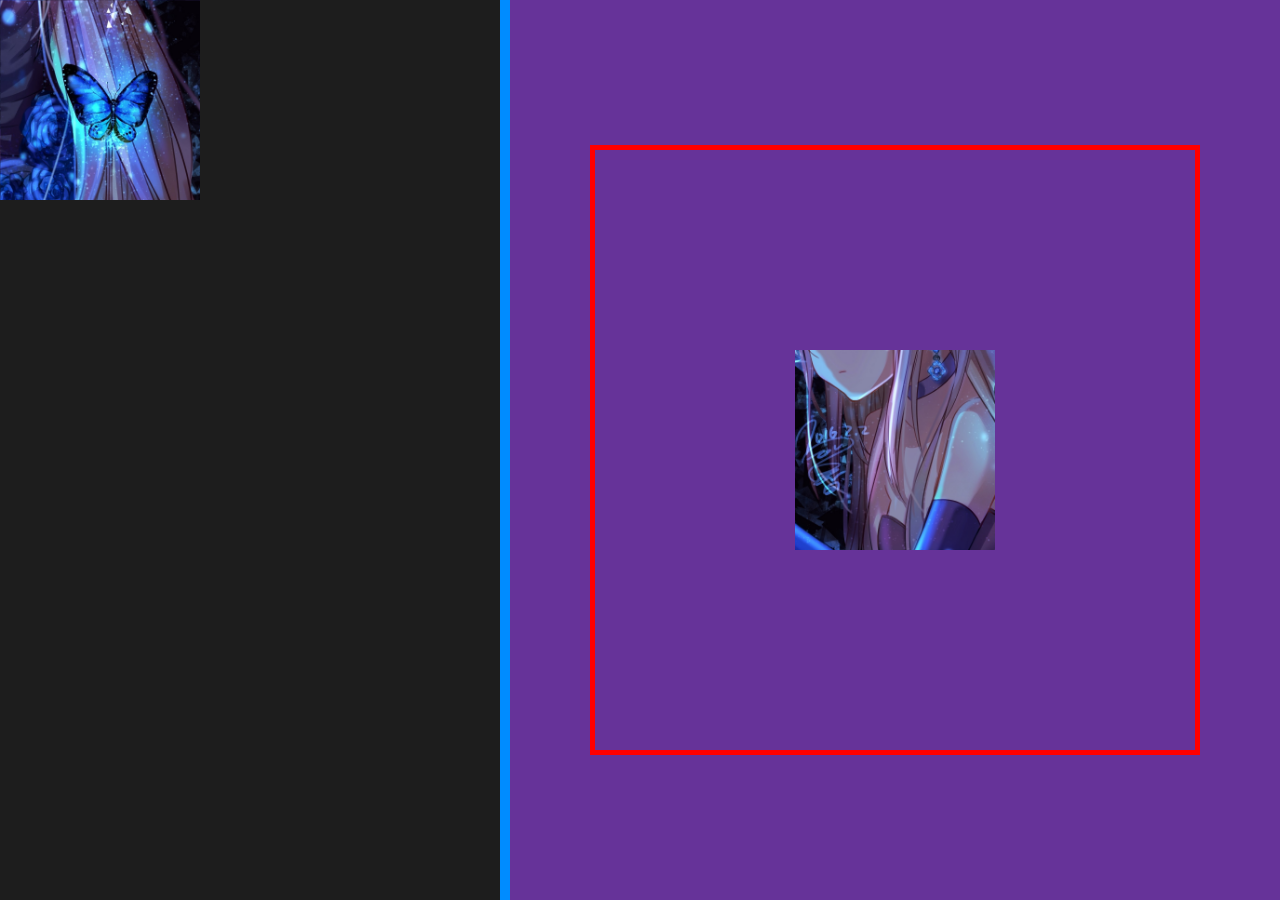
==== armar.html @ 870508f5 "Base de armar" ====
<!DOCTYPE html>
<html lang="en">
<head>
  <meta charset="UTF-8">
  <meta name="viewport" content="width=device-width, initial-scale=1.0">
  <meta http-equiv="X-UA-Compatible" content="ie=edge">
  <link rel="stylesheet" href="css/reset.css">
  <link rel="stylesheet" href="css/armar.css">
  <script src="dom-drag.js"></script>
  <title>Document</title>
</head>
<body>
  <main>
    <aside>
        <img src="imagenes/1.png" class="partes"  style="position: absolute;">
        <img src="imagenes/2.png" class="partes"  style="position: absolute;">
        <img src="imagenes/3.png" class="partes"  style="position: absolute;">
        <img src="imagenes/4.png" class="partes"  style="position: absolute;">
        <img src="imagenes/6.png" class="partes"  style="position: absolute;">
        <img src="imagenes/7.png" class="partes"  style="position: absolute;">
        <img src="imagenes/8.png" class="partes"  style="position: absolute;">
        <img src="imagenes/9.png" class="partes"  style="position: absolute;">
    </aside>
    <div class="area">
        <div class="marco">
          <img src="imagenes/5.png" class="partes">
        </div>
    </div>
  </main>
  <script>
    var partes = document.getElementsByClassName('partes');

    for (let i = 0; i < partes.length; i++) {
      
        Drag.init(partes[i])

    }
  </script>
</body>
</html>
---- css/armar.css ----
main{
  display: grid;
  grid-template: 100vh / .5fr 1fr;
}

aside{
  background: rgb(29, 29, 29);
  border-right: 10px solid rgb(0, 140, 255);
  min-width: 500px;
}
.area{
  display: flex;
  justify-content: center;
  align-items: center;  
  width: 100%;
  height: 100%;
  background: rebeccapurple;

}
.marco{
  display: flex;
  justify-content: center;
  align-items: center;
  width: 600px;
  height: 600px;
  border: red solid 5px;
  position: relative;

}
.partes{
  width: 200px;
}
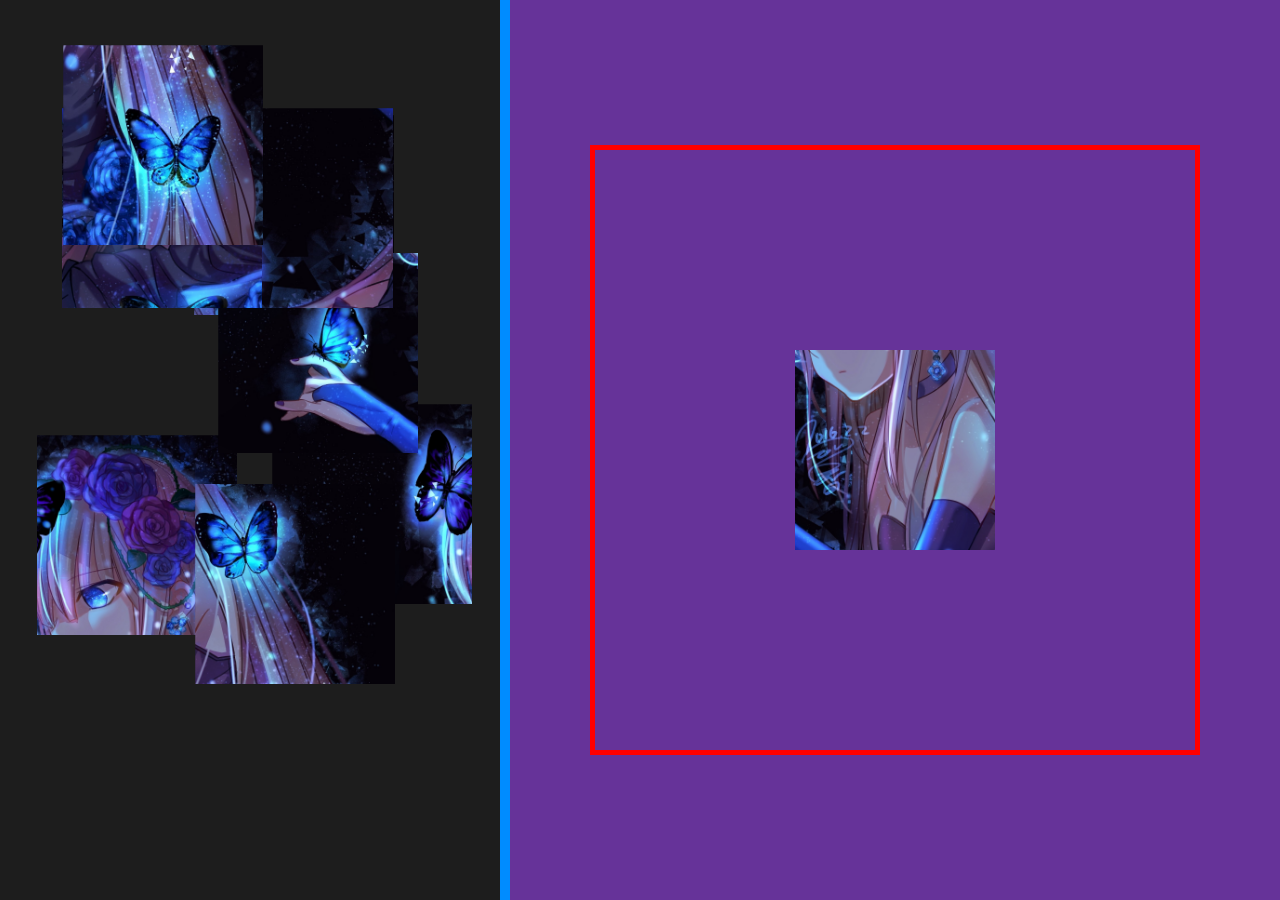
==== commit 332c5f3e: "aparicion aleatorea" ====
--- a/armar.html
+++ b/armar.html
@@ -30,10 +30,23 @@
   <script>
     var partes = document.getElementsByClassName('partes');
 
+    var x
+    var y
+
+    function Random() {
+      x = Math.floor(Math.random() * (300  -  1 + 1)) + 1;
+
+      y = Math.floor(Math.random() * (600  -  1 + 1)) + 1;
+      
+    }
+    
+
     for (let i = 0; i < partes.length; i++) {
+        Drag.init(partes[i],null,0,null,0,700)
+        Random()
+         partes[i].style.left = `${x}px`
+         partes[i].style.top = `${y}px`
       
-        Drag.init(partes[i])
-
     }
   </script>
 </body>
--- a/css/armar.css
+++ b/css/armar.css
@@ -24,9 +24,10 @@
   width: 600px;
   height: 600px;
   border: red solid 5px;
-  position: relative;
+
 
 }
 .partes{
   width: 200px;
+
 }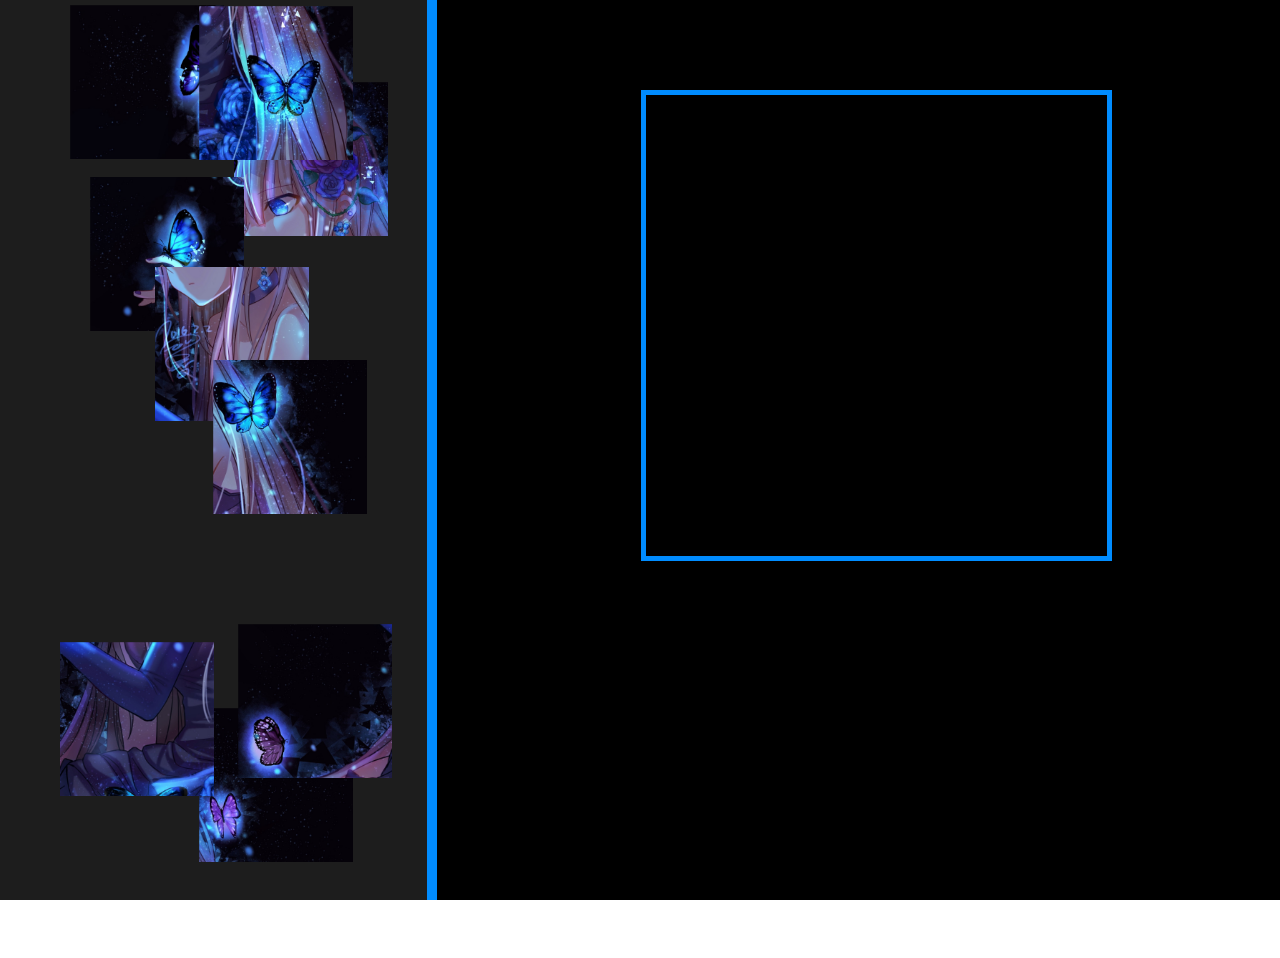
==== commit 8e2aa418: "v2.0" ====
--- a/armar.html
+++ b/armar.html
@@ -9,45 +9,220 @@
   <script src="dom-drag.js"></script>
   <title>Document</title>
 </head>
-<body>
+<body onresize="AparecerPartes()">
+
   <main>
-    <aside>
-        <img src="imagenes/1.png" class="partes"  style="position: absolute;">
-        <img src="imagenes/2.png" class="partes"  style="position: absolute;">
-        <img src="imagenes/3.png" class="partes"  style="position: absolute;">
-        <img src="imagenes/4.png" class="partes"  style="position: absolute;">
-        <img src="imagenes/6.png" class="partes"  style="position: absolute;">
-        <img src="imagenes/7.png" class="partes"  style="position: absolute;">
-        <img src="imagenes/8.png" class="partes"  style="position: absolute;">
-        <img src="imagenes/9.png" class="partes"  style="position: absolute;">
+
+    <aside id="aside">
+        <img src="imagenes/1.png" class="partes" draggable="true" onmouseover="Color(0)" onmouseout="Normalize(0)" onmouseup="Ajustar(0)" style="position: absolute;">
+        <img src="imagenes/2.png" class="partes" draggable="true" onmouseover="Color(1)" onmouseout="Normalize(1)" onmouseup="Ajustar(1)" style="position: absolute;">
+        <img src="imagenes/3.png" class="partes" draggable="true" onmouseover="Color(2)" onmouseout="Normalize(2)" onmouseup="Ajustar(2)" style="position: absolute;">
+        <img src="imagenes/4.png" class="partes" draggable="true" onmouseover="Color(3)" onmouseout="Normalize(3)" onmouseup="Ajustar(3)" style="position: absolute;">
+        <img src="imagenes/5.png" class="partes" draggable="true" onmouseover="Color(4)" onmouseout="Normalize(4)" onmouseup="Ajustar(4)" style="position: absolute;">
+        <img src="imagenes/6.png" class="partes" draggable="true" onmouseover="Color(5)" onmouseout="Normalize(5)" onmouseup="Ajustar(5)" style="position: absolute;">
+        <img src="imagenes/7.png" class="partes" draggable="true" onmouseover="Color(6)" onmouseout="Normalize(6)" onmouseup="Ajustar(6)" style="position: absolute;">
+        <img src="imagenes/8.png" class="partes" draggable="true" onmouseover="Color(7)" onmouseout="Normalize(7)" onmouseup="Ajustar(7)" style="position: absolute;">
+        <img src="imagenes/9.png" class="partes" draggable="true" onmouseover="Color(8)" onmouseout="Normalize(8)" onmouseup="Ajustar(8)" style="position: absolute;">
     </aside>
-    <div class="area">
-        <div class="marco">
-          <img src="imagenes/5.png" class="partes">
+    <div class="area" id="area">
+        <div class="marco" id="marco">
+          <div class="pointer">
+
+          </div>
+          <div class="pointer">
+
+          </div>
+          <div class="pointer">
+
+          </div>
+          <div class="pointer">
+
+          </div>
+          <div class="pointer">
+              
+          </div>
+          <div class="pointer">
+
+          </div>
+          <div class="pointer">
+
+          </div>
+          <div class="pointer">
+
+          </div>
+          <div class="pointer">
+
+          </div>
+       
         </div>
     </div>
   </main>
   <script>
     var partes = document.getElementsByClassName('partes');
-
+    var pointer = document.getElementsByClassName('pointer')
+    
+    var aside = document.getElementById('aside')
+
+    var marco = document.getElementById('marco')
+
+    var comprobar = new Array();
+    var position = new Array();
+
+    var comprobador = 0;
+    
+    var terminador = 0;
+    
+    
+    
     var x
     var y
-
+    
     function Random() {
-      x = Math.floor(Math.random() * (300  -  1 + 1)) + 1;
-
-      y = Math.floor(Math.random() * (600  -  1 + 1)) + 1;
-      
-    }
-    
-
+      x = Math.floor(Math.random() * (aside.offsetWidth-partes[0].width -  1 + 1)) + 1;
+
+      y = Math.floor(Math.random() * (aside.offsetHeight-partes[0].height   -  1 + 1)) + 1;
+      
+    }
+    function Oscurecer() {
+      for (let i = 0; i < partes.length; i++) {
+        partes[i].style.opacity = `.3`
+        
+      }
+     
+    }
+
+     function MarcoAnimacion() {
+       marco.style.animation = 'colorcito'
+       marco.style.animationPlayState = 'running'
+       marco.style.animationDuration = '1.2s'
+       marco.style.animationIterationCount = 'infinite'
+       marco.style.animationDirection = 'alternate'
+     }
+
+     function Detener() {
+      marco.style.animationName = 'none'
+     }
+
+    function Color(a) {
+      Oscurecer()
+      MarcoAnimacion()
+      partes[a].style.opacity = `1`
+    }
+    
+    function AparecerPartes() {
+      for (let i = 0; i < partes.length; i++) {
+      Random()
+      partes[i].style.left = `${x}px`
+      partes[i].style.top = `${y}px`
+      
+      
+    }
+    }
+    
     for (let i = 0; i < partes.length; i++) {
-        Drag.init(partes[i],null,0,null,0,700)
-        Random()
-         partes[i].style.left = `${x}px`
-         partes[i].style.top = `${y}px`
-      
-    }
-  </script>
+      Drag.init(partes[i],null,0,null,0,aside.offsetHeight)
+      Random()
+      partes[i].style.left = `${x}px`
+      partes[i].style.top = `${y}px`
+      
+      
+    }
+
+  
+    
+    var x1
+    var y1
+     
+     function Ajustar(b) {
+      for (let i = 0; i < partes.length; i++) {
+      position[i] = partes[i].getBoundingClientRect();
+    
+      
+     }
+     for (let i = 0; i < pointer.length; i++) {
+       comprobar[i] = pointer[i].getBoundingClientRect();
+     
+     }
+     
+      x1 = comprobar[b].top
+      y1 = comprobar[b].left
+      
+      yminaprox = y1 - 20
+
+      ymaxaprox = y1 + 20
+
+
+      xminaprox = x1 - 20
+
+      xmaxaprox = x1 + 20
+
+      if (position[b].top > xminaprox &&  position[b].top < xmaxaprox && position[b].left > yminaprox && position[b].left < ymaxaprox) {
+        partes[b].style.top = `${x1}px`
+        partes[b].style.left = `${y1}px`
+        Terminar(b)
+      }
+
+
+     }
+
+     
+   
+
+    
+     
+     function  Normalize(b) {
+       for (let i = 0; i < partes.length; i++) {
+         partes[i].style.opacity = `1`
+       }
+       Detener()
+     }
+
+      var val1 = false; 
+      var val2 = false;
+      var val3 = false;
+      var val4 = false;
+      var val5 = false;
+      var val6 = false;
+      var val7 = false;
+      var val8 = false;
+      var val9 = false;     
+
+     function Terminar(event) {
+        console.log(event);
+        
+        if (event==0) {
+          val1 = true;
+        }
+        if (event==1) {
+          val2 = true;
+        }
+        if (event==2) {
+          val3 = true;
+        }
+        if (event==3) {
+          val4 = true;
+        }
+        if (event==4) {
+          val5 = true;
+        }
+        if (event==5) {
+          val6 = true;
+        }
+        if (event==6) {
+          val7 = true;
+        }
+        if (event==7) {
+          val8 = true;
+        }
+        if (event==8) {
+           val9 = true;
+        }
+
+        if (val1 && val2 && val3 && val4 && val5 && val6 && val7 && val8 && val9) {
+            alert('Ganaste')
+        }
+     }
+    
+    </script>
 </body>
 </html>--- a/css/armar.css
+++ b/css/armar.css
@@ -5,29 +5,41 @@
 
 aside{
   background: rgb(29, 29, 29);
-  border-right: 10px solid rgb(0, 140, 255);
-  min-width: 500px;
 }
 .area{
   display: flex;
-  justify-content: center;
-  align-items: center;  
-  width: 100%;
-  height: 100%;
-  background: rebeccapurple;
-
+  background: rgb(0, 0, 0);
+  border-left: 10px solid rgb(0, 140, 255);
 }
 .marco{
-  display: flex;
-  justify-content: center;
-  align-items: center;
-  width: 600px;
-  height: 600px;
-  border: red solid 5px;
-
+  display: grid;
+  grid-template: repeat(3, 12vw) /repeat(3, 12vw);
+  border:  rgb(0, 140, 255) solid 5px;
+  margin-top: 10vh;
+  margin-left: 16vw;
+  height: 36vw;
+  box-sizing: content-box;
 
 }
 .partes{
-  width: 200px;
+  width: 12vw;
+  transition: opacity 1s;
+  
+}
 
-}+.pointer{
+  width: 12vw;
+  height: 12vw;
+  background: black;
+  
+}
+
+@keyframes colorcito{
+  0%{
+    border: rgb(0, 140, 255) solid 5px;
+  }
+  100%{
+    border: rgb(145, 255, 0) solid 5px;
+  }
+}
+
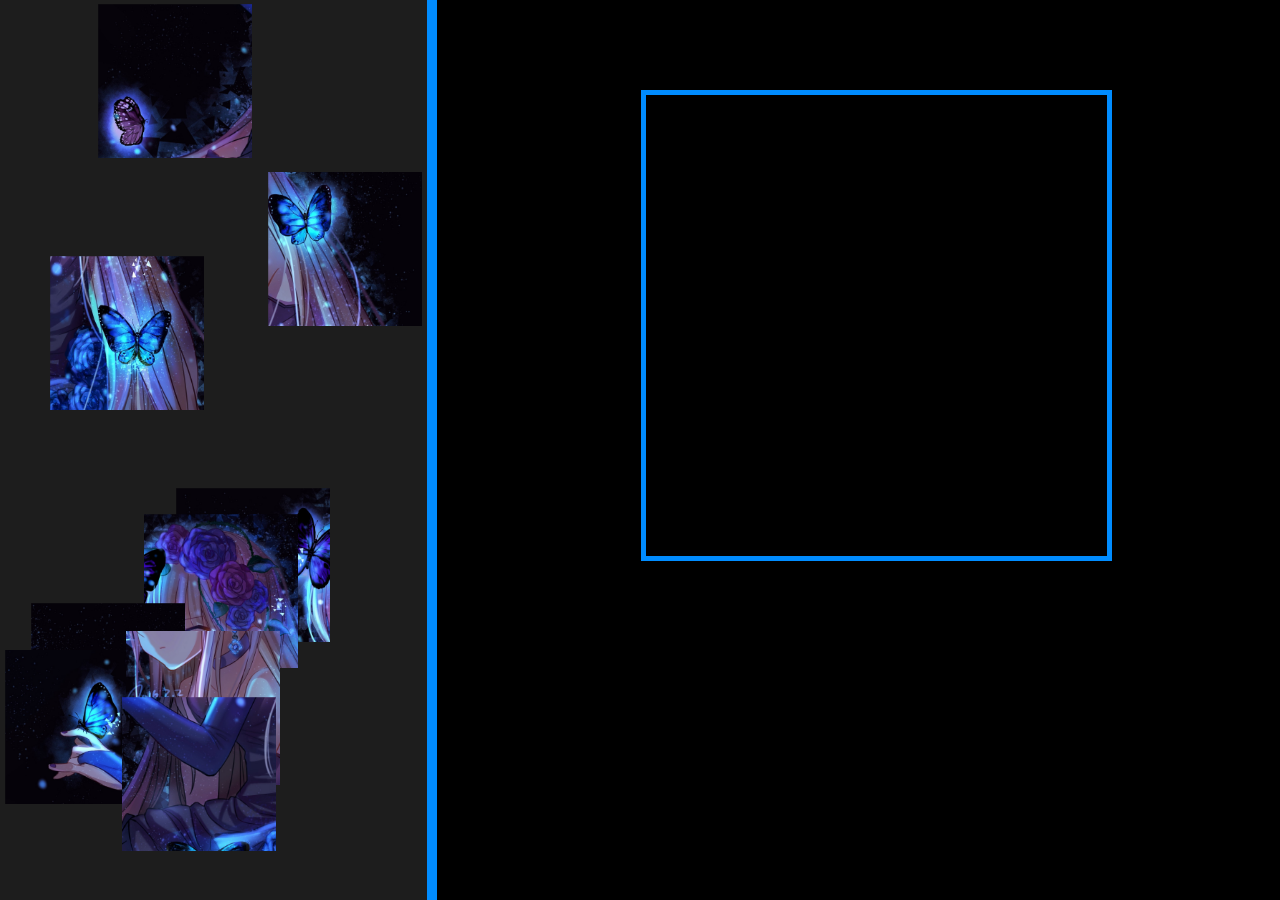
==== commit b37ff0ed: "v2.5" ====
--- a/armar.html
+++ b/armar.html
@@ -80,9 +80,11 @@
     function Random() {
       x = Math.floor(Math.random() * (aside.offsetWidth-partes[0].width -  1 + 1)) + 1;
 
-      y = Math.floor(Math.random() * (aside.offsetHeight-partes[0].height   -  1 + 1)) + 1;
-      
-    }
+      y = Math.floor(Math.random() * (aside.offsetHeight-partes[0].height -  1 + 1)) + 1;
+      
+    }
+    
+
     function Oscurecer() {
       for (let i = 0; i < partes.length; i++) {
         partes[i].style.opacity = `.3`
@@ -120,7 +122,7 @@
     }
     
     for (let i = 0; i < partes.length; i++) {
-      Drag.init(partes[i],null,0,null,0,aside.offsetHeight)
+      Drag.init(partes[i],null,0,null,0,aside.offsetHeight-partes[0].height)
       Random()
       partes[i].style.left = `${x}px`
       partes[i].style.top = `${y}px`
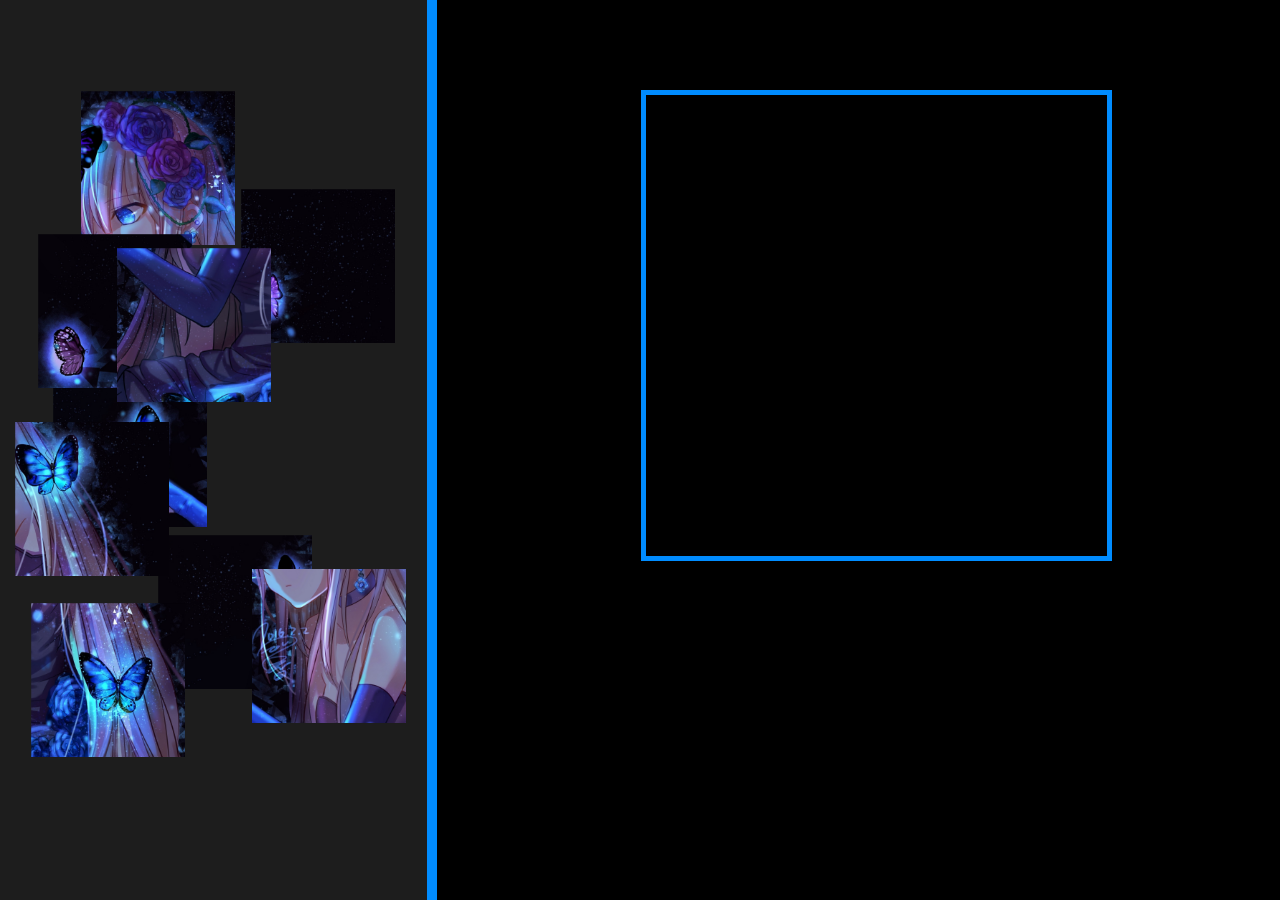
==== commit fa3b3495: "v3.0" ====
--- a/armar.html
+++ b/armar.html
@@ -9,7 +9,7 @@
   <script src="dom-drag.js"></script>
   <title>Document</title>
 </head>
-<body onresize="AparecerPartes()">
+<body onresize="AparecerPartes()" onload="AparecerPartes()">
 
   <main>
 
@@ -72,7 +72,7 @@
     
     var terminador = 0;
     
-    
+   
     
     var x
     var y
@@ -83,7 +83,7 @@
       y = Math.floor(Math.random() * (aside.offsetHeight-partes[0].height -  1 + 1)) + 1;
       
     }
-    
+
 
     function Oscurecer() {
       for (let i = 0; i < partes.length; i++) {
@@ -116,14 +116,11 @@
       Random()
       partes[i].style.left = `${x}px`
       partes[i].style.top = `${y}px`
-      
-      
     }
     }
     
     for (let i = 0; i < partes.length; i++) {
-      Drag.init(partes[i],null,0,null,0,aside.offsetHeight-partes[0].height)
-      Random()
+      Drag.init(partes[i],null,0,null,0,aside.offsetHeight)
       partes[i].style.left = `${x}px`
       partes[i].style.top = `${y}px`
       
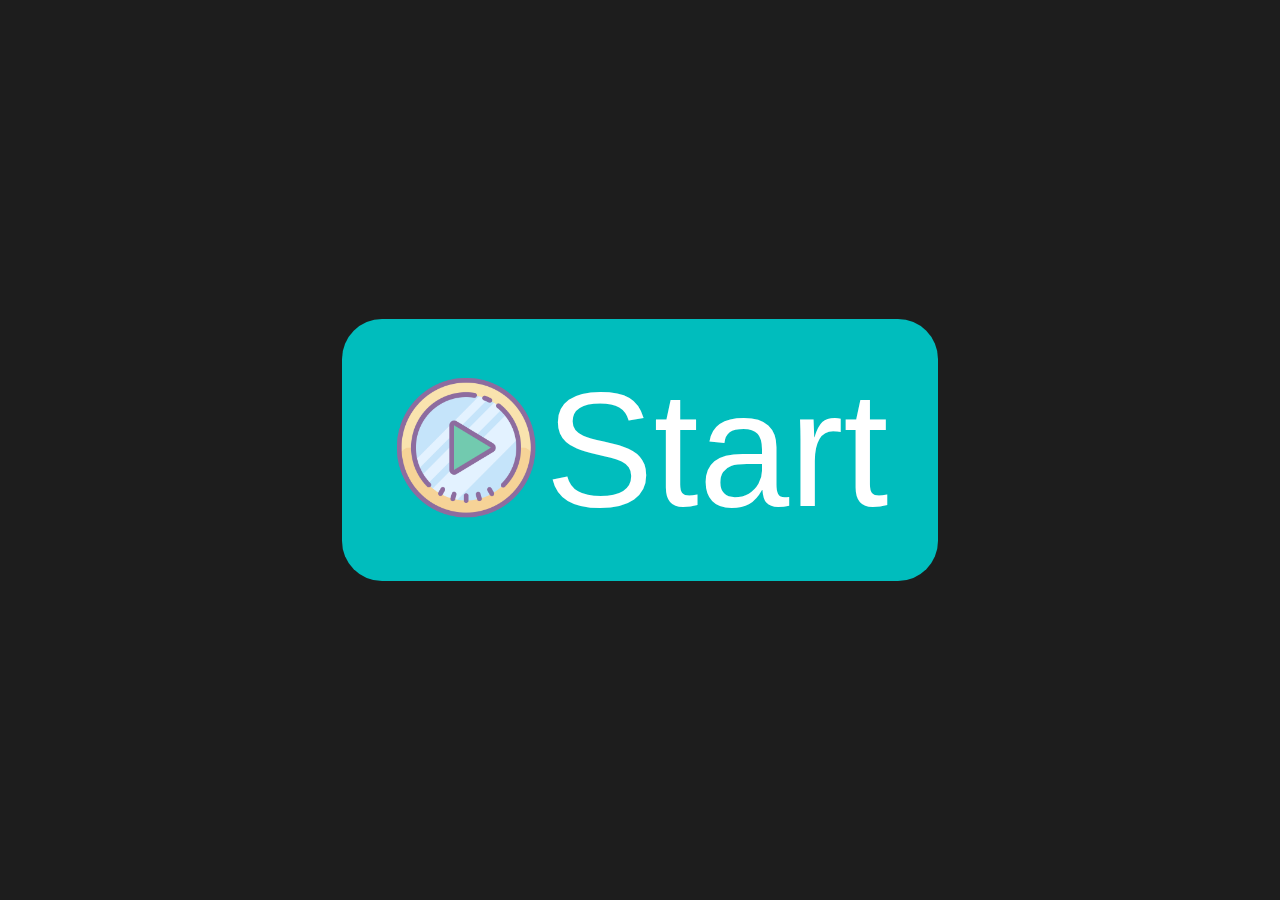
==== commit 37090606: "v4.0" ====
--- a/armar.html
+++ b/armar.html
@@ -9,9 +9,33 @@
   <script src="dom-drag.js"></script>
   <title>Document</title>
 </head>
-<body onresize="AparecerPartes()" onload="AparecerPartes()">
-
-  <main>
+<body onresize="AparecerPartes()" >
+
+  <div href="#" id="boton_container" >
+    <div id="start" onclick="Start()">
+        <img src="imagenes/play.png">
+        <p>
+          Start
+        </p>
+    </div>
+  </div>
+  <script>
+    function Start() {
+      var main = document.getElementById('main')
+      var boton_container = document.getElementById('boton_container')
+      boton_container.style.display = 'none'
+      for (let i = 0; i < 9; i++) {
+        Random()
+        partes[i].style.left = `${x}px`
+        partes[i].style.top = `${y}px`
+        
+      }
+      main.style.visibility = 'visible'
+      main.style.opacity = '1'
+
+    }
+  </script>
+  <main id="main">
 
     <aside id="aside">
         <img src="imagenes/1.png" class="partes" draggable="true" onmouseover="Color(0)" onmouseout="Normalize(0)" onmouseup="Ajustar(0)" style="position: absolute;">
@@ -113,9 +137,9 @@
     
     function AparecerPartes() {
       for (let i = 0; i < partes.length; i++) {
-      Random()
-      partes[i].style.left = `${x}px`
-      partes[i].style.top = `${y}px`
+        Random()
+        partes[i].style.left = `${x}px`
+        partes[i].style.top = `${y}px`  
     }
     }
     
--- a/css/armar.css
+++ b/css/armar.css
@@ -1,6 +1,50 @@
+body{
+  background: rgb(29, 29, 29);
+}
+
+#boton_container{
+  position: absolute;
+  top: 0;
+  bottom: 0;
+  left: 0;
+  right: 0;
+  display: flex;
+  justify-content: center;
+  align-items: center;
+  font-family: sans-serif;
+  font-size: 12.7vw;
+  padding: 10px;
+}
+#start{
+  cursor: pointer;
+  padding: 50px;
+  display: flex;
+  justify-content: center;
+  align-items: center;
+  border-radius: 40px;
+  background: rgb(0, 189, 189);
+  color: rgb(255, 255, 255);
+  animation-name: boton;
+  animation-duration: 2s;
+  animation-direction: alternate;
+  animation-iteration-count: infinite;
+  animation-fill-mode: ease;
+  transition: transform 1s;
+}
+
+#start:hover{
+  transform: scale(1.1);
+}
+
+#start img{
+  height: 12vw;
+}
 main{
   display: grid;
   grid-template: 100vh / .5fr 1fr;
+  visibility: hidden;
+  transition: opacity 1s;
+  opacity: 0;
 }
 
 aside{
@@ -43,3 +87,12 @@
   }
 }
 
+@keyframes boton {
+  0%{
+    background: rgb(0, 129, 189);;
+  }
+  100%{
+    background: rgb(120, 0, 189);;
+
+  }
+}
